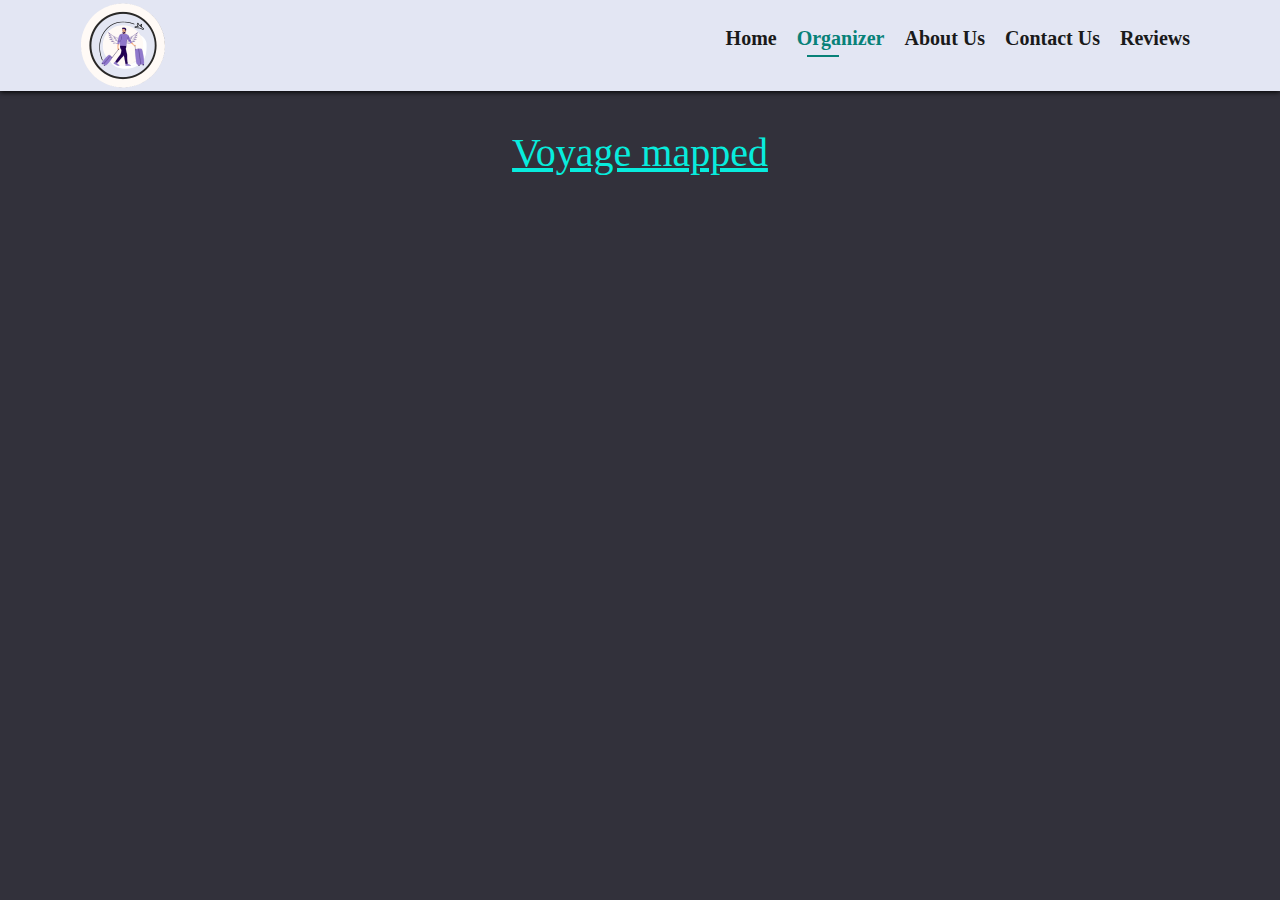
==== minor project website/demo.html @ 0e8d19b8 "working on booking cart" ====
<!DOCTYPE html>
<html lang="en">
    <head>
        <meta charset="UTF-8">
        <meta http-equiv="X-UA-Compatible" content="IE-edge">
        <meta name="viewport" content="width=device-width, initial-scale=1.0">
        <title>Minor Project</title>
        <link rel="stylesheet" href="style.css">
        <meta name="viewport" content="width=device-width, initial-scale=1">
        <link rel="stylesheet" href="./css/bootstrap.css">
        <script src="./js/jquery-3.6.0.js"></script>
        <script src="./js/bootstrap.js"></script>
    </head>

    <body style="background-color:#32313b;">


        <section id="header">
            <a href="#"><img src="img/logo.png" width="85" height="85" class="logo" alt=""></a>
            <div>
                <ul id="navbar">
                    <li><a href="index.html">Home</a></li>
                    <li><a class="active" href="organizer.html">Organizer</a></li>
                    <li><a href="about.html">About Us</a></li>
                    <li><a href="contact.html">Contact Us</a></li>
                    <li><a href="review.html">Reviews</a></li>
                </ul>
            </div>
        </section>

        <section id="booking_title">
            <h1><u>Voyage mapped</u></h1>
        </section>
        
        
        
        <script src="Script.js"></script>
    </body>

</html>
---- minor project website/style.css ----
@import url('https://fonts.googleapis.com/css2?family=spartan:wght@100;200;300;400;500;600;700;800;900&display=swap');
@import "../node_modules/bootstrap/scss/bootstrap";
*{
    margin: 0;
    padding: 0;
    box-sizing: border-box;
    font-family:Cambria, Cochin, Georgia, Times, 'Times New Roman', serif;
}

h1 {
    font-size: 55px;
    line-height: 64px;
    color: #222;
}

h2 {
    font-size: 46px;
    line-height: 54px;
    color: #222;
}

h4 {
    font-size: 30px;
    color: #222;
}

h6 {
    font-weight: 700;
    color: #222;
}

P {
    font-size: 16px;
    color:#465b52;
    margin: 15px 0 20px 0;
}

.section-p1 {
    padding: 40px 80px;
}

.section-m1 {
    margin: 40px 0;
}

.button-29 {
    align-items: center;
    appearance: none;
    background-image: radial-gradient(100% 100% at 100% 0, #5adaff 0, #5468ff 100%);
    border: 0;
    border-radius: 6px;
    box-shadow: rgba(45, 35, 66, .4) 0 2px 4px,rgba(45, 35, 66, .3) 0 7px 13px -3px,rgba(58, 65, 111, .5) 0 -3px 0 inset;
    box-sizing: border-box;
    color: #fff;
    cursor: pointer;
    display: inline-flex;
    font-family: "JetBrains Mono",monospace;
    height: 48px;
    justify-content: center;
    line-height: 1;
    list-style: none;
    overflow: hidden;
    padding-left: 16px;
    padding-right: 16px;
    position: relative;
    text-align: left;
    text-decoration: none;
    transition: box-shadow .15s,transform .15s;
    user-select: none;
    -webkit-user-select: none;
    touch-action: manipulation;
    white-space: nowrap;
    will-change: box-shadow,transform;
    font-size: 18px;
  }
  
  .button-29:focus {
    box-shadow: #3c4fe0 0 0 0 1.5px inset, rgba(45, 35, 66, .4) 0 2px 4px, rgba(45, 35, 66, .3) 0 7px 13px -3px, #3c4fe0 0 -3px 0 inset;
  }
  
  .button-29:hover {
    box-shadow: rgba(45, 35, 66, .4) 0 4px 8px, rgba(45, 35, 66, .3) 0 7px 13px -3px, #3c4fe0 0 -3px 0 inset;
    transform: translateY(-2px);
  }
  
  .button-29:active {
    box-shadow: #3c4fe0 0 3px 7px inset;
    transform: translateY(2px);
  }

body {
    width: 100%;
}

/* header start */

#header {
    display: flex;
    align-items: center;
    justify-content: space-between;
    padding-top: 7px;
    padding: 3px 80px;
    background: #E3E6F3;
    box-shadow: 0 1px 5px rgb(0, 0, 0.9);
    z-index: 999;
    position: sticky;
    top: 0;
    left: 0;
}

#navbar {
    display: flex;
    align-items: center;
    justify-content: center;
}

#navbar li{
    list-style: none;
    padding: 0 10px;
    position: relative;
}

#navbar li a {
    text-decoration: none;
    font-size: 20px;
    font-weight: 600;
    color: #1a1a1a;
    transition: 0.3s;
}

#navbar li a:hover,
#navbar li a.active{
    color: #088178;
}

#navbar li a.active::after,
#navbar li a:hover::after {
    content: "";
    width: 30%;
    height: 2px;
    background: #088178;
    position: absolute;
    bottom: -4px;
    left: 20px;
}

/* home page */

#main {
    background-image: url("img/vacay.jpeg");
    height: 100vh;
    width: 100%;
    background-position: top 25% right 0;
    background-size: cover;
    padding: 0 80px;
    padding-left: 17%;
    padding-bottom: 10%;
    display: flex;
    flex-direction: column;
    align-items: flex-start;
    justify-content: center;
}

#main h1 {
    font-size: 43px;
    padding-bottom: 15px;
    color: #088178;
}

#main h2 {
    font-size: 25px;
}

#main h4{
    font-size: 23px;
    padding-bottom: 20px;
}

#main button{
    background-image: url("img/button.png");
    background-color: transparent;
    color: #08ecdd;
    border: 0;
    padding: 14px 80px 14px 65px;
    background-repeat: no-repeat;
    cursor: pointer;
    font-weight: 700;
    font-size: 15px;
}

/* features */

#feature {
    display: flex;
    align-items: center;
    justify-content: space-between;
    flex-wrap: wrap;
    padding-left: 15%;
    padding-right: 15%;
    padding-top: 3%;
}

#feature .fe-box{
    width: 180px;
    text-align: center;
    padding: 25px 15px;
    box-shadow: 1px 1px 25px rgba(0, 0, 0, 0.3);
    border: 1px solid #cce7d0;
    border-radius: 4px;
    margin: 15px 0;
}

#feature .fe-box:hover{
    box-shadow: 7px 7px 55px rgba(70, 62, 221, 0.1);
}

#feature .fe-box h6 {
    display: inline-block;
    padding: 5px 8px 6px 8px;
    line-height: 1;
    border-radius: 4px;
    color: #088178;
    background-color: #928bf3;
}

#feature .fe-box:nth-child(2) h6 {
    background-color: #24f8d5;
}

#feature .fe-box:nth-child(3) h6 {
    background-color: #ff00bf;
}

#feature .fe-box:nth-child(4) h6 {
    background-color: #1cff08;
}


#feature .fe-box img {
    width: 80px;
    margin-bottom: 10px;
}

/* footer */


/* organizer */

/* banner */

#org_main {
    background-image: url("img/banner/travel_sticker_banner.jpeg");
    width: 100%;
    height: 27vh;
    background-size: cover;
    display: flex;
    justify-content: center;
    text-align: center;
    flex-direction: column;
}

/* form */


input[type=text]:focus {
    border: 3px solid #555;
    transition: 00.3s;
  }

input[type=text] {
    width: 40%;
    height: 30px;
}

select[id=to] {
    width: 40%;
    height: 30px;
}

#form_title{
    display: flex;
    padding-top: 2%;
    justify-content: center;

}

#organizer {
    padding-left: 25%;
    padding-right: 25%;
    padding-top: 70px;
}

#date {
    padding-top: 25px;
}

#mode {
    padding-top: 25px;
}

#mode_buttons {
    padding-left: 15px;
    padding-top: 10px;
}

#submit {
    padding-top: 3%;
    display: flex;
    justify-content: center;
}

/* booking cart */

#booking_title {
    display: flex;
    justify-content: center;
    padding-top: 3%;
}

#booking_title h1 {
    color: #08ecdd;
}
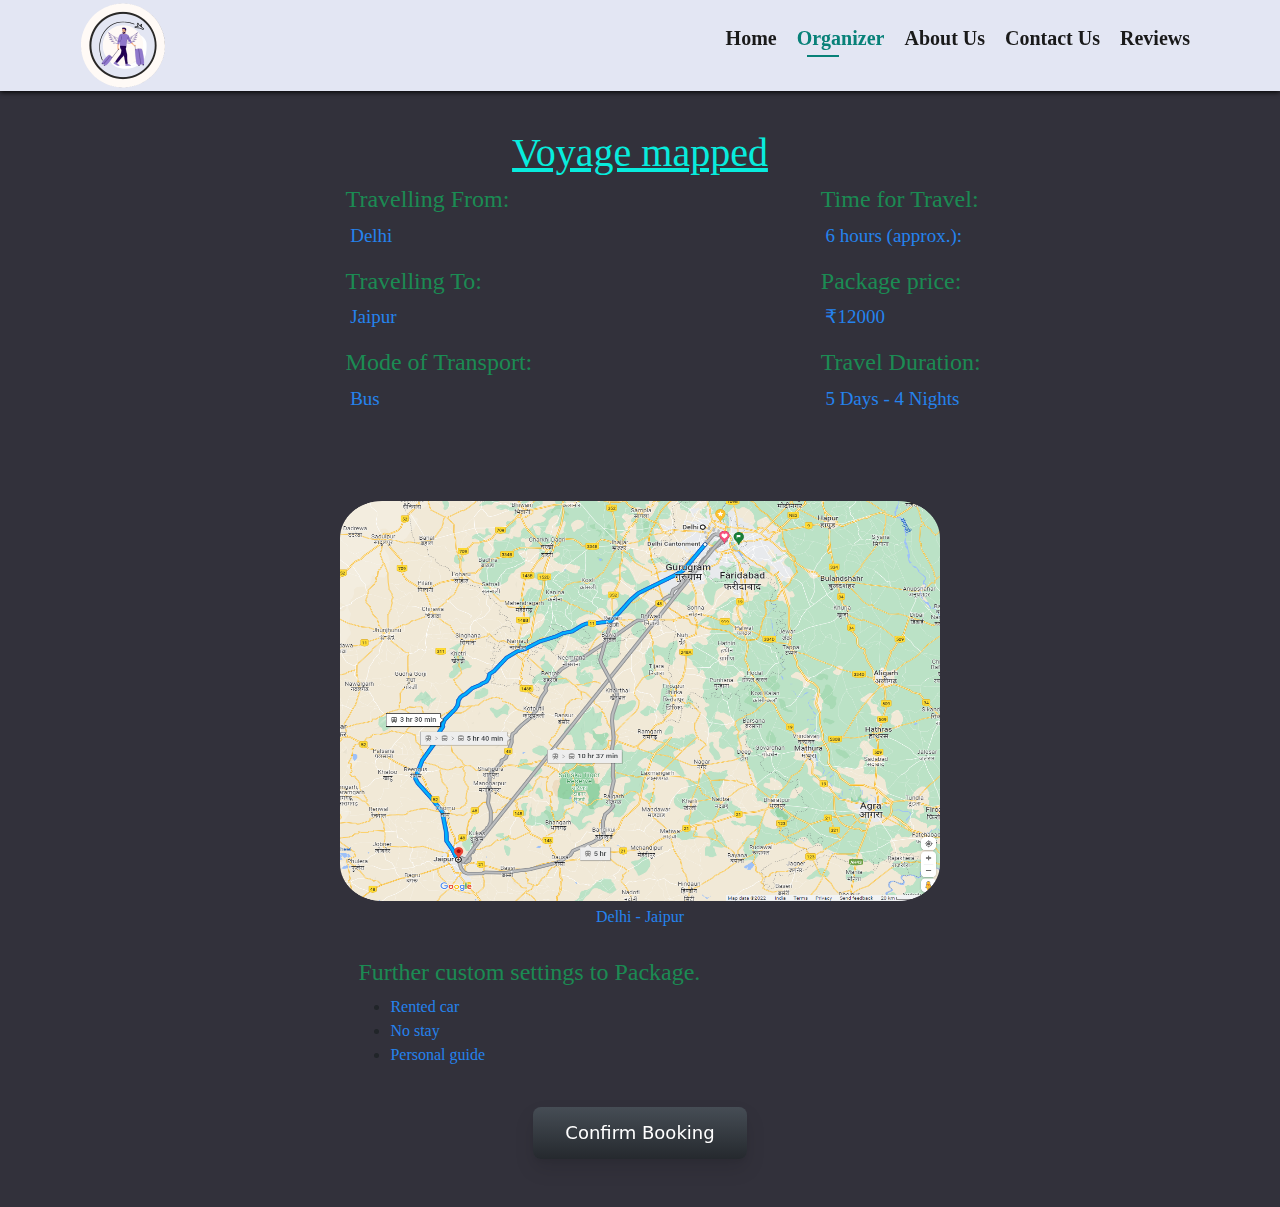
==== commit c09f7e99: "Sumbission project" ====
--- a/minor project website/demo.html
+++ b/minor project website/demo.html
@@ -31,8 +31,57 @@
         <section id="booking_title">
             <h1><u>Voyage mapped</u></h1>
         </section>
-        
-        
+
+        <section id="booking_details">
+            <div>
+                <h4>Travelling From: </h4>
+                <p>Delhi</p>
+                <h4>Travelling To: </h4>
+                <p>Jaipur</p>
+                <h4>Mode of Transport:</h4>
+                <p>Bus</p>
+                <h4>Time for Travel:</h4>
+                <p>6 hours (approx.):</p>
+                <h4>Package price:</h4>
+                <p>₹12000</p>
+                <h4>Travel Duration:</h4>
+                <p>5 Days - 4 Nights</p>
+                <br>
+            </div>
+        </section>  
+
+        <br>
+        <br>
+
+        <section id="map">
+            <div>
+                <img src="img/map.png" height="400px" width="600px" alt="" id="map">
+                <h6>Delhi - Jaipur</h6>
+            </div>
+        </section>
+
+        <br>
+
+        <section id="further">
+            <div>
+                <h4>Further custom settings to Package.</h4>
+                <ul>
+                    <li><p>Rented car</p></li>
+                    <li><p>No stay</p></li>
+                    <li><p>Personal guide</p></li>
+                </ul>
+            </div>
+        </section>
+
+        <br>
+
+        <section>
+            <div id="confirm">
+                    <button onclick="location.href = 'confirm.html';" class="button-84" role="button" id="confirm">Confirm Booking</button>
+            </div>
+            <br>
+            <br>
+        </section>
         
         <script src="Script.js"></script>
     </body>
--- a/minor project website/style.css
+++ b/minor project website/style.css
@@ -33,6 +33,61 @@
     font-size: 16px;
     color:#465b52;
     margin: 15px 0 20px 0;
+}
+
+
+/* CSS */
+
+.button-84 {
+    margin-left: 700px;
+    align-items: center;
+    background-color: initial;
+    background-image: linear-gradient(#464d55, #25292e);
+    border-radius: 8px;
+    border-width: 0;
+    box-shadow: 0 10px 20px rgba(0, 0, 0, .1),0 3px 6px rgba(0, 0, 0, .05);
+    box-sizing: border-box;
+    color: #fff;
+    cursor: pointer;
+    display: inline-flex;
+    flex-direction: column;
+    font-family: expo-brand-demi,system-ui,-apple-system,BlinkMacSystemFont,"Segoe UI",Roboto,"Helvetica Neue",Arial,"Noto Sans",sans-serif,"Apple Color Emoji","Segoe UI Emoji","Segoe UI Symbol","Noto Color Emoji";
+    font-size: 18px;
+    height: 52px;
+    justify-content: center;
+    line-height: 1;
+    margin: 0;
+    outline: none;
+    overflow: hidden;
+    padding: 0 32px;
+    text-align: center;
+    text-decoration: none;
+    transform: translate3d(0, 0, 0);
+    transition: all 150ms;
+    vertical-align: baseline;
+    white-space: nowrap;
+    user-select: none;
+    -webkit-user-select: none;
+    touch-action: manipulation;
+}
+
+.button-84:hover {
+  box-shadow: rgba(0, 1, 0, .2) 0 2px 8px;
+  opacity: .85;
+}
+
+.button-84:active {
+  outline: 0;
+}
+
+.button-84:focus {
+  box-shadow: rgba(0, 0, 0, .5) 0 0 0 3px;
+}
+
+@media (max-width: 420px) {
+  .button-84 {
+    height: 48px;
+  }
 }
 
 .section-p1 {
@@ -88,6 +143,8 @@
     transform: translateY(2px);
   }
 
+/* body */
+
 body {
     width: 100%;
 }
@@ -319,4 +376,116 @@
 
 #booking_title h1 {
     color: #08ecdd;
-}+}
+
+#booking_details {
+    columns: 2;
+    padding-left: 27%;
+}
+
+#booking_details h4 {
+    color: #1b8b53;
+}
+
+#booking_details p {
+    padding-left: 1%;
+    font-size: 19px;
+    color: #2583ee;
+}
+
+#map {
+    display: flex;
+    justify-content: center;
+}
+
+#map h6 {
+    display: flex;
+    justify-content: center;
+    padding-top: 1%;
+    color: #2583ee;
+}
+
+#confirm {
+   display: flex;
+   justify-content: center;
+}
+
+#further {
+    display: flex;
+    padding-left: 28%;
+}
+
+#further h4 {
+    color: #1b8b53;
+}
+
+#further p {
+    margin: 0 0 0 0;
+    color: #2583ee;
+}
+
+#title_confirm h1{
+    color: #08ecdd;
+    padding-top: 15%;
+    display: flex;
+    justify-content: center;
+}
+
+#booking_confirmed {
+    padding-left: 18%;
+    padding-right: 18%;
+}
+
+#booking_confirmed h4 {
+    padding-top: 3%;
+    color: #1b8b53;
+}
+
+/* about us */
+
+#about {
+    background-image: url("img/lake.jpeg");
+    height: 100vh;
+    width: 100%;
+    display: flex;
+    flex-direction: column;
+    align-items: flex-start;
+    justify-content: center;
+    padding-left: 22%;
+    padding-right: 22%;
+}
+
+#about p {
+    color: #1a1a1a;
+}
+
+/* contact us */
+
+#contact_title {
+    display: flex;
+    justify-content: center;
+    padding-top: 6%;
+}
+
+#contact {
+    background-image: url(img/contact.jpeg);
+    height: 100vh;
+    width: 100%;
+}
+
+#details {
+    padding-left: 32%;
+    padding-top: 3%;
+}
+
+#details h4 {
+    padding-left: 10%;
+}
+
+/* Reviews */
+
+#coming_soon {
+    display: flex;
+    justify-content: center;
+    padding-top: 18%;
+}
